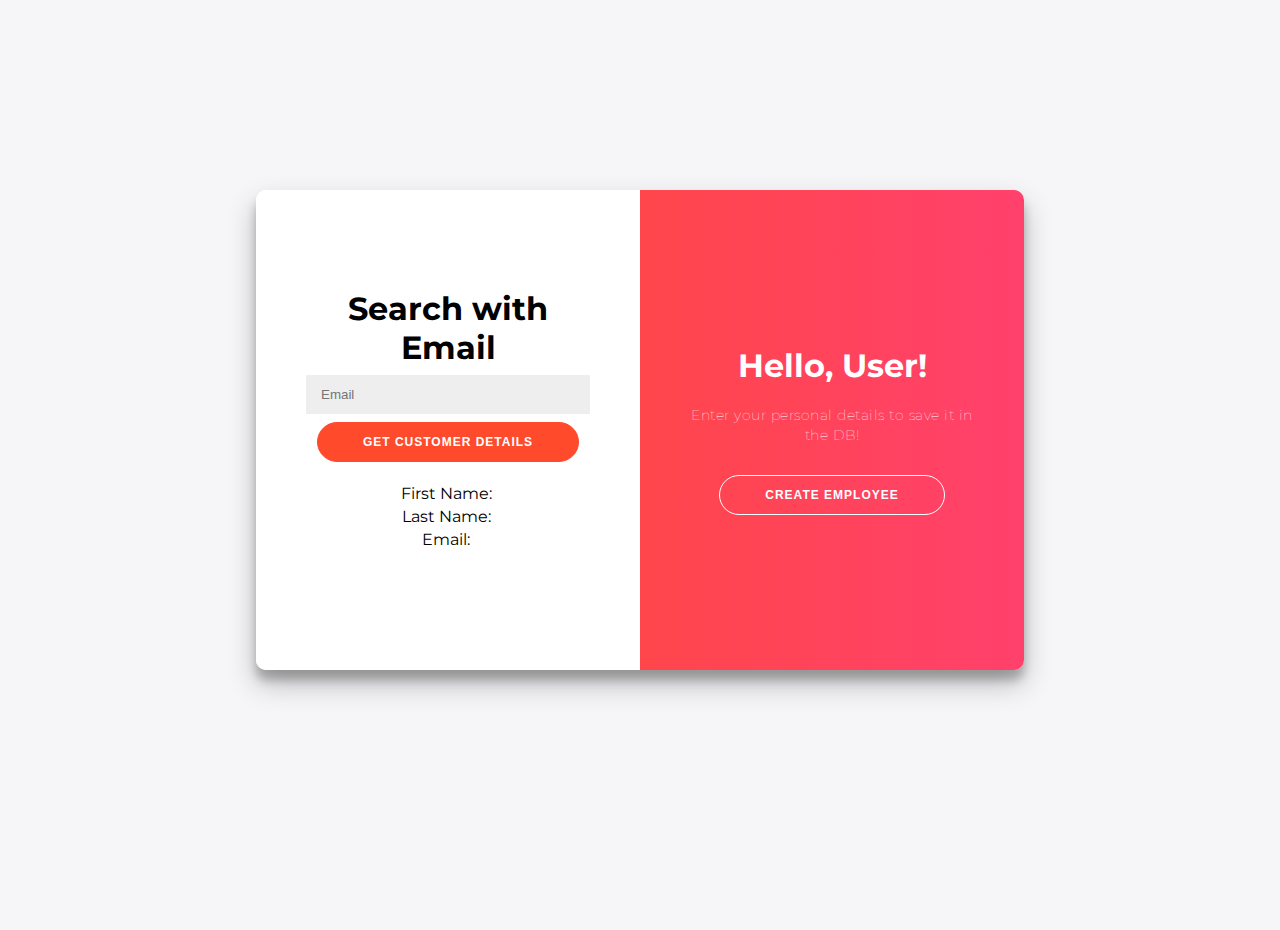
==== index.html @ 89a1f885 "Update index.html" ====
<!DOCTYPE html>
<html>
<head>
    <title> Getting User Information Based on Email ID: </title>
    <meta charset="utf-8" />
    <script src="jquery-3.1.1.min.js"></script>
    <script src="knockout-3.4.2.js"></script> 
    <script type="text/javascript">
        
        $(document).ready(function() { 
            var customerViewModel = function() {
                var self = this;

                self.firstName = ko.observable("");
                self.lastName = ko.observable("");
                self.emailId = ko.observable("");
                self.searchKey = ko.observable("");

                self.getCustomerDetails = function () {      
                    $.ajax({
                        crossDomain: true,
                        url: 'https://c7m17o0qpj.execute-api.us-west-2.amazonaws.com/Dev/getcustomerdetailsbyemail',
                        cache: false,
                        type: 'GET',                   
                        data: { "EmailID": self.searchKey() },
                        success: function (data) {              
                            self.firstName(data.Item.FirstName)
                            self.lastName(data.Item.LastName),
                            self.emailId(data.Item.EmailID)
                        }
                    });
                }
            }
            var viewModel = new customerViewModel();
            ko.applyBindings(viewModel);
         });
        
         $(document).ready(function() {
            var customerDetailsViewModel = function() {
            var self = this;

			self.EmailID = ko.observable("");
            self.FirstName = ko.observable("");
            self.LastName = ko.observable("");
            self.SuccessMessage = ko.observable("");
			
            self.SaveCustomerDetails = function () {     
				var CustomerDetail = {
					EmailID: self.EmailID(),
					FirstName: self.FirstName(),
					LastName: self.LastName()
				}
				
				$.ajax({
					crossDomain: true,
                    url: 'https://w5fr5lidcd.execute-api.us-west-2.amazonaws.com/dev/postcustomerdetails',
                    cache: false,
                    type: 'POST',
                    contentType: 'application/json; charset=utf-8', 
                    data: ko.toJSON(CustomerDetail),
                    success: function (data) {              
                        self.SuccessMessage(data)
							self.EmailID('');
							self.FirstName('');
							self.LastName('');
                    }
					}).fail(
					    function(xhr, textStatus, err){
					        alert("Error happened "+err);
                        });
            };
            }

            var viewModel = new customerDetailsViewModel();
            ko.applyBindings(viewModel);
         });
       
    </script>
</head>
<body>
    <link rel="stylesheet" href="index.css">
    <script type="text/javascript" src="./index.js"></script>    
    <div class="container" id="container">

        <div class="form-container sign-in-container">
            <form action="#">
                <h1>Search with Email</h1>
                <input type="email" placeholder="Email" id="txtSearchKey" data-bind="value : searchKey"/>
                <button value="GetCustomerDetails" data-bind="click: $root.getCustomerDetails()">Get Customer Details</button>
                <br />
    <table id="CustomerDetails">
        <thead>
            <tr>
                <td>First Name:</td>
                <td><label id="firstName" data-bind="text: firstName"/></td>
            </tr>

            <tr>
                <td>Last Name:</td>
                <td><label id="lastName" data-bind="text: lastName"/></td>
            </tr>
            <tr>
                <td>Email:</td>
                <td><label id="emailId" data-bind="text: emailId"/></td>
            </tr>
          
        </thead>
      
    </table>
    <br />
            </form>
            
        </div>
            <div class="form-container sign-up-container">
            <form action="#">
                <h1>Create New Employee</h1>
                <input type="email" placeholder="Email" data-bind='value: EmailID'/>
                <input type="text" placeholder="First Name" data-bind='value: FirstName'/>
                <input type="text" placeholder="Last Name" data-bind='value: LastName'/>
                <button data-bind="click: $root.SaveCustomerDetails">Save Employee</button>
            </form>
        </div>
        <div class="overlay-container">
            <div class="overlay">
                <div class="overlay-panel overlay-right">
                    <h1>Hello, User!</h1>
                    <p>Enter your personal details to save it in the DB! </p>
                    <button class="ghost" id="signUp">Create Employee</button>
                </div>
                <div class="overlay-panel overlay-left">
                    <h1>Already Added the User?</h1>
                    <p>To see the employee's information, click below!</p>
                    <button class="ghost" id="signIn">Get Information</button>
                </div>
            </div>
        </div>
    </div>

</body>
</html>
---- index.css ----
@import url('https://fonts.googleapis.com/css?family=Montserrat:400,800');

* {
	box-sizing: border-box;
}

body {
	background: #f6f5f7;
	display: flex;
	justify-content: center;
	align-items: center;
	flex-direction: column;
	font-family: 'Montserrat', sans-serif;
	height: 100vh;
	margin: -20px 0 50px;
}

h1 {
	font-weight: bold;
	margin: 0;
}

h2 {
	text-align: center;
}

p {
	font-size: 14px;
	font-weight: 100;
	line-height: 20px;
	letter-spacing: 0.5px;
	margin: 20px 0 30px;
}

span {
	font-size: 12px;
}

a {
	color: #333;
	font-size: 14px;
	text-decoration: none;
	margin: 15px 0;
}

button {
	border-radius: 20px;
	border: 1px solid #FF4B2B;
	background-color: #FF4B2B;
	color: #FFFFFF;
	font-size: 12px;
	font-weight: bold;
	padding: 12px 45px;
	letter-spacing: 1px;
	text-transform: uppercase;
	transition: transform 80ms ease-in;
}

button:active {
	transform: scale(0.95);
}

button:focus {
	outline: none;
}

button.ghost {
	background-color: transparent;
	border-color: #FFFFFF;
}

form {
	background-color: #FFFFFF;
	display: flex;
	align-items: center;
	justify-content: center;
	flex-direction: column;
	padding: 0 50px;
	height: 100%;
	text-align: center;
}

input {
	background-color: #eee;
	border: none;
	padding: 12px 15px;
	margin: 8px 0;
	width: 100%;
}

.container {
	background-color: #fff;
	border-radius: 10px;
  	box-shadow: 0 14px 28px rgba(0,0,0,0.25), 
			0 10px 10px rgba(0,0,0,0.22);
	position: relative;
	overflow: hidden;
	width: 768px;
	max-width: 100%;
	min-height: 480px;
}

.form-container {
	position: absolute;
	top: 0;
	height: 100%;
	transition: all 0.6s ease-in-out;
}

.sign-in-container {
	left: 0;
	width: 50%;
	z-index: 2;
}

.container.right-panel-active .sign-in-container {
	transform: translateX(100%);
}

.sign-up-container {
	left: 0;
	width: 50%;
	opacity: 0;
	z-index: 1;
}

.container.right-panel-active .sign-up-container {
	transform: translateX(100%);
	opacity: 1;
	z-index: 5;
	animation: show 0.6s;
}

@keyframes show {
	0%, 49.99% {
		opacity: 0;
		z-index: 1;
	}
	
	50%, 100% {
		opacity: 1;
		z-index: 5;
	}
}

.overlay-container {
	position: absolute;
	top: 0;
	left: 50%;
	width: 50%;
	height: 100%;
	overflow: hidden;
	transition: transform 0.6s ease-in-out;
	z-index: 100;
}

.container.right-panel-active .overlay-container{
	transform: translateX(-100%);
}

.overlay {
	background: #FF416C;
	background: -webkit-linear-gradient(to right, #FF4B2B, #FF416C);
	background: linear-gradient(to right, #FF4B2B, #FF416C);
	background-repeat: no-repeat;
	background-size: cover;
	background-position: 0 0;
	color: #FFFFFF;
	position: relative;
	left: -100%;
	height: 100%;
	width: 200%;
  	transform: translateX(0);
	transition: transform 0.6s ease-in-out;
}

.container.right-panel-active .overlay {
  	transform: translateX(50%);
}

.overlay-panel {
	position: absolute;
	display: flex;
	align-items: center;
	justify-content: center;
	flex-direction: column;
	padding: 0 40px;
	text-align: center;
	top: 0;
	height: 100%;
	width: 50%;
	transform: translateX(0);
	transition: transform 0.6s ease-in-out;
}

.overlay-left {
	transform: translateX(-20%);
}

.container.right-panel-active .overlay-left {
	transform: translateX(0);
}

.overlay-right {
	right: 0;
	transform: translateX(0);
}

.container.right-panel-active .overlay-right {
	transform: translateX(20%);
}

.social-container {
	margin: 20px 0;
}

.social-container a {
	border: 1px solid #DDDDDD;
	border-radius: 50%;
	display: inline-flex;
	justify-content: center;
	align-items: center;
	margin: 0 5px;
	height: 40px;
	width: 40px;
}

footer {
    background-color: #222;
    color: #fff;
    font-size: 14px;
    bottom: 0;
    position: fixed;
    left: 0;
    right: 0;
    text-align: center;
    z-index: 999;
}

footer p {
    margin: 10px 0;
}

footer i {
    color: red;
}

footer a {
    color: #3c97bf;
    text-decoration: none;
}
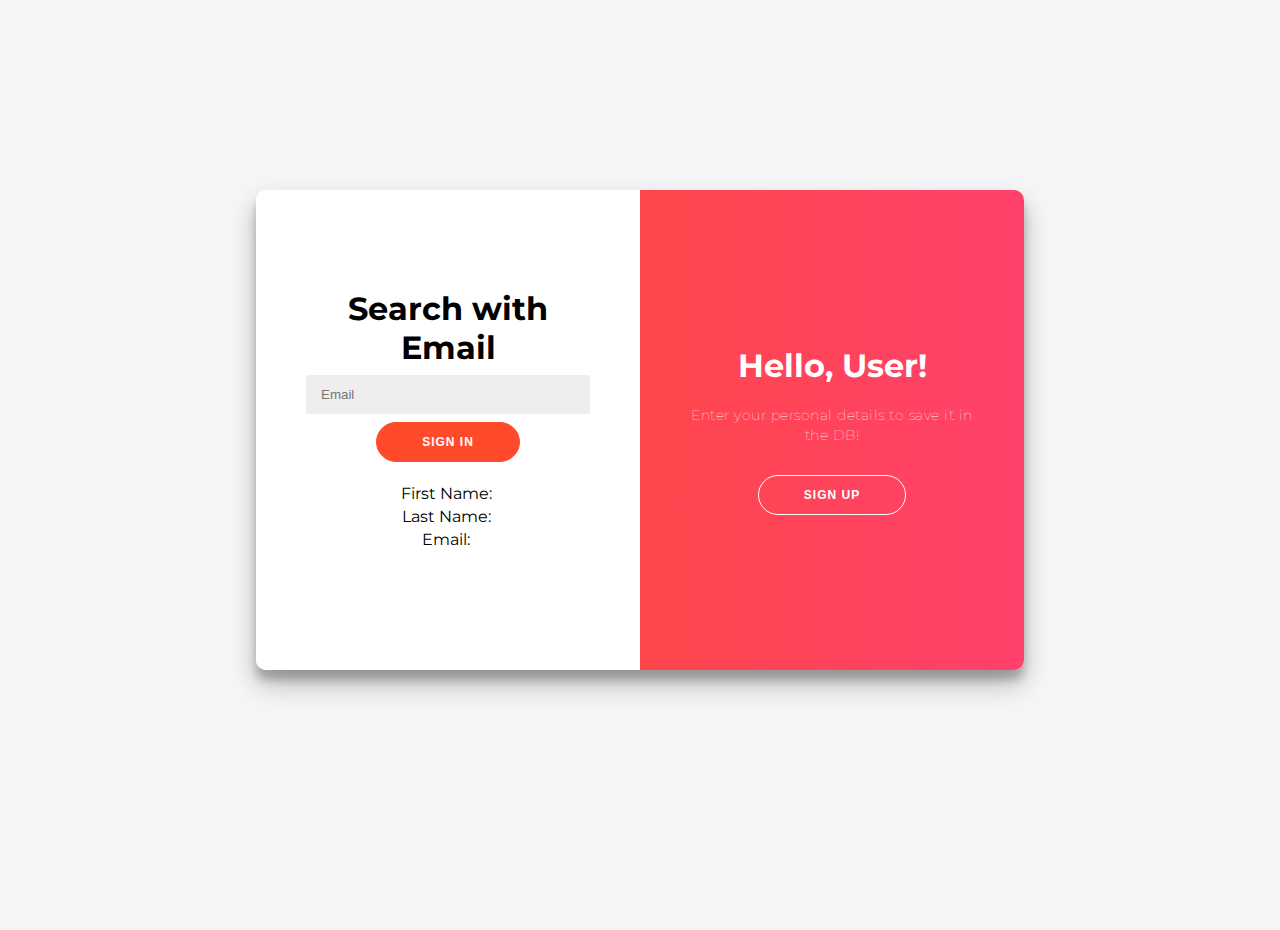
==== commit 33a04226: "Changes" ====
--- a/index.html
+++ b/index.html
@@ -1,136 +1,67 @@
 <!DOCTYPE html>
 <html>
 <head>
-    <title> Getting User Information Based on Email ID: </title>
+    <title> Employee Data </title>
     <meta charset="utf-8" />
     <script src="jquery-3.1.1.min.js"></script>
     <script src="knockout-3.4.2.js"></script> 
-    <script type="text/javascript">
-        
-        $(document).ready(function() { 
-            var customerViewModel = function() {
-                var self = this;
+    <link rel="stylesheet" type="text/css" href="index.css"/>
+    <script type="text/javascript" src=index.js></script>
+</head>
 
-                self.firstName = ko.observable("");
-                self.lastName = ko.observable("");
-                self.emailId = ko.observable("");
-                self.searchKey = ko.observable("");
-
-                self.getCustomerDetails = function () {      
-                    $.ajax({
-                        crossDomain: true,
-                        url: 'https://c7m17o0qpj.execute-api.us-west-2.amazonaws.com/Dev/getcustomerdetailsbyemail',
-                        cache: false,
-                        type: 'GET',                   
-                        data: { "EmailID": self.searchKey() },
-                        success: function (data) {              
-                            self.firstName(data.Item.FirstName)
-                            self.lastName(data.Item.LastName),
-                            self.emailId(data.Item.EmailID)
-                        }
-                    });
-                }
-            }
-            var viewModel = new customerViewModel();
-            ko.applyBindings(viewModel);
-         });
-        
-         $(document).ready(function() {
-            var customerDetailsViewModel = function() {
-            var self = this;
-
-			self.EmailID = ko.observable("");
-            self.FirstName = ko.observable("");
-            self.LastName = ko.observable("");
-            self.SuccessMessage = ko.observable("");
-			
-            self.SaveCustomerDetails = function () {     
-				var CustomerDetail = {
-					EmailID: self.EmailID(),
-					FirstName: self.FirstName(),
-					LastName: self.LastName()
-				}
-				
-				$.ajax({
-					crossDomain: true,
-                    url: 'https://w5fr5lidcd.execute-api.us-west-2.amazonaws.com/dev/postcustomerdetails',
-                    cache: false,
-                    type: 'POST',
-                    contentType: 'application/json; charset=utf-8', 
-                    data: ko.toJSON(CustomerDetail),
-                    success: function (data) {              
-                        self.SuccessMessage(data)
-							self.EmailID('');
-							self.FirstName('');
-							self.LastName('');
-                    }
-					}).fail(
-					    function(xhr, textStatus, err){
-					        alert("Error happened "+err);
-                        });
-            };
-            }
-
-            var viewModel = new customerDetailsViewModel();
-            ko.applyBindings(viewModel);
-         });
-       
-    </script>
-</head>
 <body>
-    <link rel="stylesheet" href="index.css">
-    <script type="text/javascript" src="./index.js"></script>    
     <div class="container" id="container">
 
+        <!-- Get Employee Information -->
         <div class="form-container sign-in-container">
             <form action="#">
                 <h1>Search with Email</h1>
                 <input type="email" placeholder="Email" id="txtSearchKey" data-bind="value : searchKey"/>
-                <button value="GetCustomerDetails" data-bind="click: $root.getCustomerDetails()">Get Customer Details</button>
+                <button >Sign In</button>
                 <br />
-    <table id="CustomerDetails">
-        <thead>
-            <tr>
-                <td>First Name:</td>
-                <td><label id="firstName" data-bind="text: firstName"/></td>
-            </tr>
+                <table id="CustomerDetails">
+                    <thead>
+                        <tr>
+                            <td>First Name:</td>
+                            <td><label id="firstName" data-bind="text: firstName"/></td>
+                        </tr>
 
-            <tr>
-                <td>Last Name:</td>
-                <td><label id="lastName" data-bind="text: lastName"/></td>
-            </tr>
-            <tr>
-                <td>Email:</td>
-                <td><label id="emailId" data-bind="text: emailId"/></td>
-            </tr>
-          
-        </thead>
-      
-    </table>
-    <br />
-            </form>
-            
+                        <tr>
+                            <td>Last Name:</td>
+                            <td><label id="lastName" data-bind="text: lastName"/></td>
+                        </tr>
+                        <tr>
+                            <td>Email:</td>
+                            <td><label id="emailId" data-bind="text: emailId"/></td>
+                        </tr>
+                    </thead>
+                </table>
+                <br />
+            </form> 
         </div>
-            <div class="form-container sign-up-container">
+
+        <!-- Create Employee -->
+        <div class="form-container sign-up-container">
             <form action="#">
                 <h1>Create New Employee</h1>
                 <input type="email" placeholder="Email" data-bind='value: EmailID'/>
                 <input type="text" placeholder="First Name" data-bind='value: FirstName'/>
                 <input type="text" placeholder="Last Name" data-bind='value: LastName'/>
-                <button data-bind="click: $root.SaveCustomerDetails">Save Employee</button>
+                <button>Sign Up</button>
             </form>
         </div>
+
         <div class="overlay-container">
             <div class="overlay">
                 <div class="overlay-panel overlay-right">
                     <h1>Hello, User!</h1>
                     <p>Enter your personal details to save it in the DB! </p>
-                    <button class="ghost" id="signUp">Create Employee</button>
+                    <button class="ghost" id="signUp">Sign Up</button>
                 </div>
                 <div class="overlay-panel overlay-left">
                     <h1>Already Added the User?</h1>
                     <p>To see the employee's information, click below!</p>
-                    <button class="ghost" id="signIn">Get Information</button>
+                    <button class="ghost" id="signIn">Sign In</button>
                 </div>
             </div>
         </div>
--- a/index.css
+++ b/index.css
@@ -1,4 +1,3 @@
-
 @import url('https://fonts.googleapis.com/css?family=Montserrat:400,800');
 
 * {
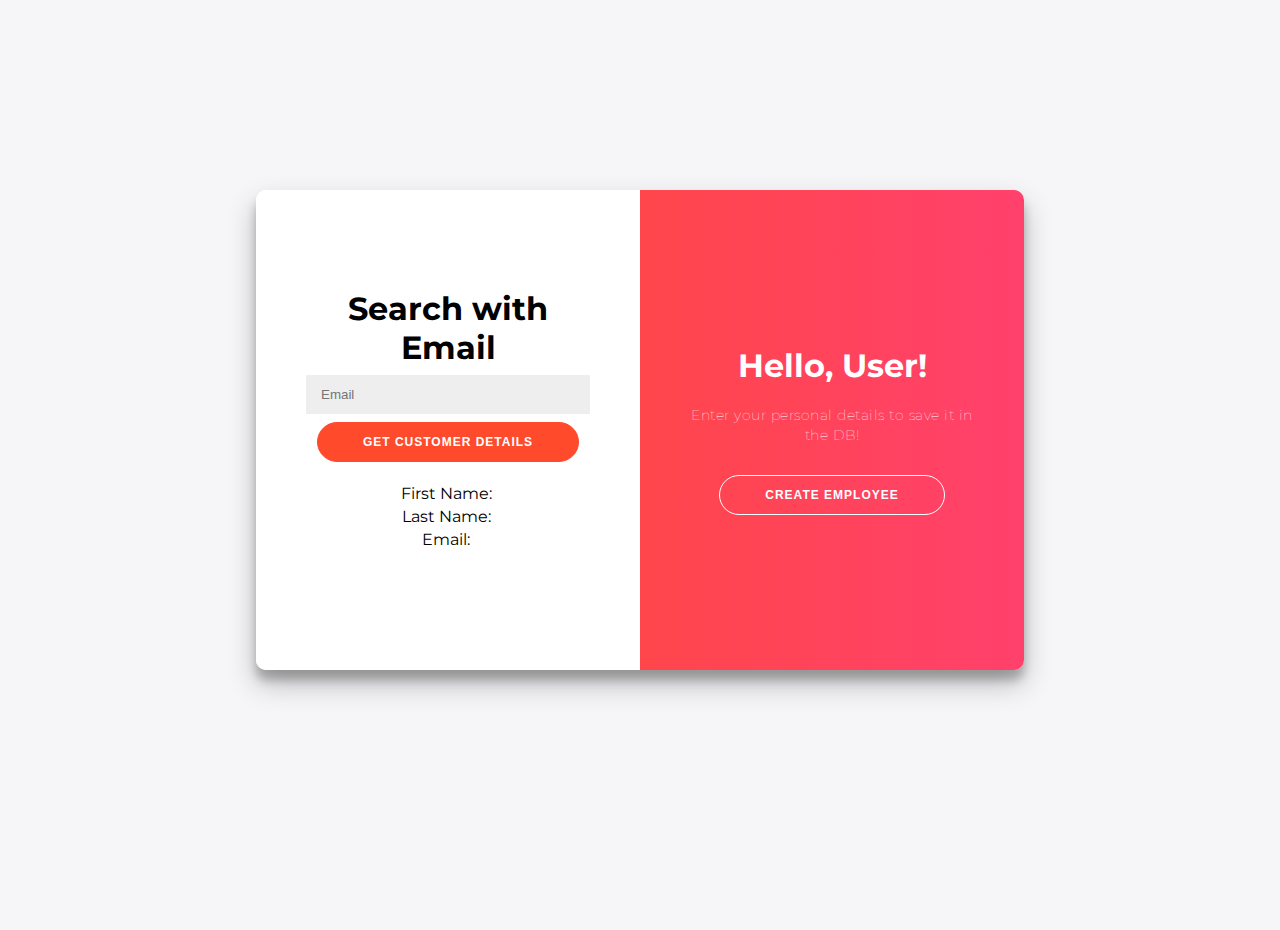
==== commit 3c134692: "Revert "Changes"" ====
--- a/index.html
+++ b/index.html
@@ -1,67 +1,66 @@
 <!DOCTYPE html>
 <html>
 <head>
-    <title> Employee Data </title>
+    <title> Getting User Information Based on Email ID: </title>
     <meta charset="utf-8" />
     <script src="jquery-3.1.1.min.js"></script>
     <script src="knockout-3.4.2.js"></script> 
     <link rel="stylesheet" type="text/css" href="index.css"/>
     <script type="text/javascript" src=index.js></script>
+
 </head>
-
 <body>
     <div class="container" id="container">
 
-        <!-- Get Employee Information -->
         <div class="form-container sign-in-container">
             <form action="#">
                 <h1>Search with Email</h1>
                 <input type="email" placeholder="Email" id="txtSearchKey" data-bind="value : searchKey"/>
-                <button >Sign In</button>
+                <button value="GetCustomerDetails" data-bind="click: $root.getCustomerDetails()">Get Customer Details</button>
                 <br />
-                <table id="CustomerDetails">
-                    <thead>
-                        <tr>
-                            <td>First Name:</td>
-                            <td><label id="firstName" data-bind="text: firstName"/></td>
-                        </tr>
+    <table id="CustomerDetails">
+        <thead>
+            <tr>
+                <td>First Name:</td>
+                <td><label id="firstName" data-bind="text: firstName"/></td>
+            </tr>
 
-                        <tr>
-                            <td>Last Name:</td>
-                            <td><label id="lastName" data-bind="text: lastName"/></td>
-                        </tr>
-                        <tr>
-                            <td>Email:</td>
-                            <td><label id="emailId" data-bind="text: emailId"/></td>
-                        </tr>
-                    </thead>
-                </table>
-                <br />
-            </form> 
+            <tr>
+                <td>Last Name:</td>
+                <td><label id="lastName" data-bind="text: lastName"/></td>
+            </tr>
+            <tr>
+                <td>Email:</td>
+                <td><label id="emailId" data-bind="text: emailId"/></td>
+            </tr>
+          
+        </thead>
+      
+    </table>
+    <br />
+            </form>
+            
         </div>
-
-        <!-- Create Employee -->
-        <div class="form-container sign-up-container">
+            <div class="form-container sign-up-container">
             <form action="#">
                 <h1>Create New Employee</h1>
                 <input type="email" placeholder="Email" data-bind='value: EmailID'/>
                 <input type="text" placeholder="First Name" data-bind='value: FirstName'/>
                 <input type="text" placeholder="Last Name" data-bind='value: LastName'/>
-                <button>Sign Up</button>
+                <button data-bind="click: $root.SaveCustomerDetails">Save Employee</button>
             </form>
         </div>
-
         <div class="overlay-container">
             <div class="overlay">
                 <div class="overlay-panel overlay-right">
                     <h1>Hello, User!</h1>
                     <p>Enter your personal details to save it in the DB! </p>
-                    <button class="ghost" id="signUp">Sign Up</button>
+                    <button class="ghost" id="signUp">Create Employee</button>
                 </div>
                 <div class="overlay-panel overlay-left">
                     <h1>Already Added the User?</h1>
                     <p>To see the employee's information, click below!</p>
-                    <button class="ghost" id="signIn">Sign In</button>
+                    <button class="ghost" id="signIn">Get Information</button>
                 </div>
             </div>
         </div>
